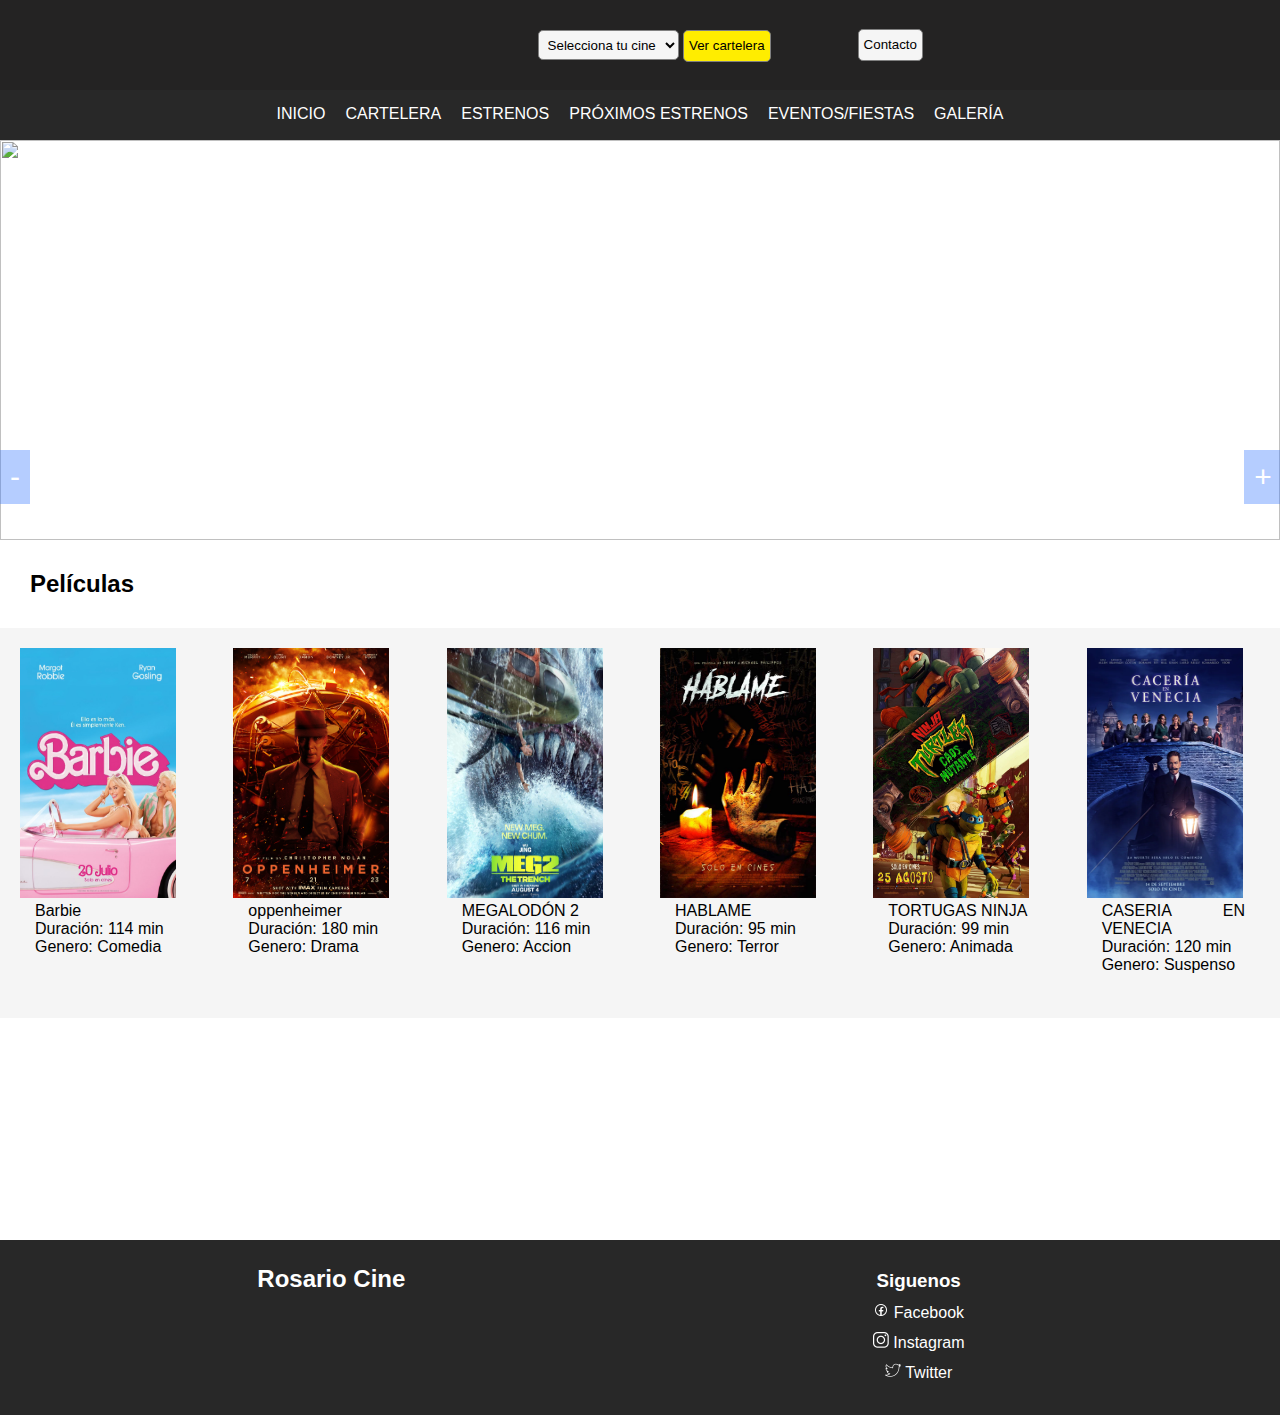
==== RosarioCine/CINE/index.html @ 3dbe8622 "Index sitio web" ====
<!DOCTYPE html>
<html lang="es">

<head>
    <meta charset="utf-8">
    <link href="css/style.css" rel="stylesheet" type="text/css">
    <title>Rosario Cine</title>
</head>

<body>
    <div class="cabecera">
        <div class="anchocabecera">
            <div class="imagen-principal">
                <img class="logo" src="">
            </div>
            <div class="buscador">
                <select>
                    <option>Selecciona tu cine</option>
                    <option>Rosario Sur</option>
                    <option>Rosario Norte</option>
                    <option>Rosario Centro</option>
                </select>
                <input type="button" value="Ver cartelera" onclick="before">
            </div>
            <div class="contacto">
                <input type="button" value="Contacto">
            </div>
        </div>
    </div>
    <nav class="navegador">
        <div class="anchonavegador">
            <ul>
                <li>
                    <a href="">Inicio</a>
                </li>
                <li>
                    <a href="">Cartelera</a>
                </li>
                <li>
                    <a href="">Estrenos</a>
                </li>
                <li>
                    <a href="">Próximos estrenos</a>
                </li>
                <li>
                    <a href="">Eventos/Fiestas</a>
                </li>
                <li>
                    <a href="">Galería</a>
                </li>
            </ul>
            <ul>

            </ul>
        </div>
    </nav>
    <div class="imagen-slider">
        <div id="banners">
            <img class="imagenes-banners" src="img/banners/angrybirds.png">


        </div>
        <div class="botonesSigAnt">
            <button class="b-anterior" onclick="beforeImage()">-</button>
            <button class="b-siguiente" onclick="nextImage()">+</button>
        </div>
        <script>
            var slider_content = document.getElementById('banners');

            var image = ["tortugas", "venecia", "oppenheimer", "hablame", "barbie", "tortugas"];

            var i = image.length;

            function nextImage() {
                if (i < image.length) {
                    i = i + 1;
                    if (i == image.length) {
                        i = 1;
                    }
                } else {
                    i = 1;
                }
                slider_content.innerHTML = "<img class=\"imagenes-banners\" src=\"img/banners/" + image[i] + ".png\">";
            }

            function beforeImage() {
                if (i < image.length + 1 && i > 1) {
                    i = i - 1;
                } else {
                    i = image.length;
                }
                slider_content.innerHTML = "<img class=\"imagenes-banners\" src=img/banners/" + image[i - 1] + ".png>";
            }
        </script>
    </div>


    <div class="peliculas">
        <h2>Películas</h2>
        <div class="listapeliculas">
            <div class="pelicula-info">
                <img src="img/peliculas/barbie.jpg">
                <p>Barbie </p>
                <p>Duración: 114 min </p>
                <p>Genero: Comedia </p>
            </div>
            <div class="pelicula-info">
                <img src="img/peliculas/oppenheimer.jpg">
                <p>oppenheimer</p>
                <p>Duración: 180 min </p>
                <p>Genero: Drama</p>
            </div>
            <div class="pelicula-info">
                <img src="img/peliculas/Meg2.jpg">
                <p>MEGALODÓN 2 </p>
                <p>Duración: 116 min</p>
                <p>Genero: Accion </p>
            </div>
            <div class="pelicula-info">
                <img src="img/peliculas/Hablame.jpg">
                <p>HABLAME </p>
                <p>Duración: 95 min</p>
                <p>Genero: Terror </p>
            </div>
            <div class="pelicula-info">
                <img src="img/peliculas/tortugas.jpg">
                <p>TORTUGAS NINJA </p>
                <p>Duración: 99 min</p>
                <p>Genero: Animada </p>
            </div>
            <div class="pelicula-info">
                <img src="img/peliculas/caceria en venecia.jpg">
                <p>CASERIA EN VENECIA </p>
                <p>Duración: 120 min</p>
                <p>Genero: Suspenso </p>
            </div>
        </div>
    </div>

    <div class="pie">
        <div class="pie-padre">
            <div class="pie-izquierda">
                <h2>Rosario Cine</h2>
            </div>
            <div class="pie-centro">

            </div>
            <div class="pie-derecha">
                <h3>Siguenos</h3>
                <ul>
                    <li>
                        <a href=""><img src="img/icons/Facebook_16px.png"> Facebook</a>
                    </li>
                    <li>
                        <a href=""><img src="img/icons/Instagram_16px.png"> Instagram</a>
                    </li>
                    <li>
                        <a href=""><img src="img/icons/Twitter_16px.png"> Twitter</a>
                    </li>
                </ul>



            </div>
        </div>

    </div>
    <script>
        setInterval('nextImage()', 3000);
    </script>
</body>

</html>
---- RosarioCine/CINE/css/style.css ----
* {
    padding: 0;
    margin: 0;
    font-family: Roboto, Oxygen, Ubuntu, Cantarell, 'Open Sans', 'Helvetica Neue', sans-serif;
}

.cabecera {
    top: 0;
    width: 100%;
    height: 90px;
    background-color: #242323;
    position: fixed;
    z-index: 1;
}

.anchocabecera {
    width: 50%;
    height: 90px;
    margin: 0 auto;
    display: flex;
}

.imagen-principal {
    flex: 33%;
    height: 110px;
}

.logo {
    margin: 10px;
    height: 70px;
}

.buscador {
    flex: 49%;
    height: 90px;
    float: left;
}

.buscador select {
    margin-top: 30px;
    border-radius: 5px;
    background-color: whitesmoke;
    border: 1px solid gray;
    height: 30px;
    padding: 5px;
    cursor: pointer;
}

.buscador input {
    border-radius: 5px;
    background-color: #ffed00;
    line-height: 20px;
    padding: 5px;
    border: 1px solid gray;
    cursor: pointer;
}

.buscador input:hover {
    background-color: rgb(239, 248, 188);
}

.contacto {
    margin-top: 29px;
    flex: 15%;
    height: 110px;
}

.contacto input {
    line-height: 20px;
    padding: 5px;
    border: 1px solid gray;
    cursor: pointer;
    border-radius: 5px;
    background-color: whitesmoke;
}

.contacto input:hover {
    background-color: rgb(239, 248, 188);
}

.navegador {
    background-color: #282828;
    top: 0;
    width: 100%;
    height: auto;
    margin-top: 90px;
    position: fixed;
    z-index: 2;
}

.anchonavegador {
    margin: 0 auto;
    height: 50px;
    width: 75%;
}

.anchonavegador ul {
    position: relative;
    left: 50%;
    float: left;
}

.anchonavegador ul li {
    color: white;
    list-style: none;
    float: left;
    position: relative;
    right: 50%;
    margin: 10px;
    margin-top: 15px;
    text-transform: uppercase;
}

.anchonavegador ul li a {
    text-decoration: none;
    color: white;
}

.anchonavegador ul li a:hover {
    color: rgb(255, 255, 0);
    transition: .4s;
}

.imagen-slider {
    margin-top: 140px;
    width: 100%;
    height: 400px;
}

#banners {
    width: 100%;
    height: auto;
}

.botonesSigAnt {
    width: 100%;
}

.b-anterior {
    padding: 10px;
    border: none;
    background: rgba(51, 119, 255, 0.363);
    font-size: 30px;
    color: white;
    position: absolute;
    top: 50%;
    cursor: pointer;
}

.b-siguiente {
    padding: 10px;
    border: none;
    background: rgba(51, 119, 255, 0.363);
    font-size: 30px;
    color: white;
    position: absolute;
    top: 50%;
    cursor: pointer;
    margin-left: 97.2%;
}

.imagenes-banners {
    width: 100%;
    height: 400px;
}

.peliculas {
    width: 100%;
    height: 700px;
}

.peliculas h2 {
    padding: 30px;
}

.listapeliculas {
    width: 100%;
    height: 450px;
    display: flex;
    flex-direction: row;
}

.pelicula-info {
    flex: 20%;
    height: 350px;
    background-color: whitesmoke;
    text-align: justify;
    padding: 20px;
}

.pelicula-info img {
    width: 90%;
    height: 250px;
}

.pelicula-info p {
    padding-right: 15px;
    padding-left: 15px;
}

.pie {
    width: 100%;
    height: 175px;
    background-color: #282828;
    ;
    color: white;
}

.pie-padre {
    margin: 0 auto;
    background-color: #282828;
    ;
    width: 70%;
    height: 175px;
    display: flex;
}

.pie-izquierda {
    flex: 33%;
}

.pie-izquierda h2 {
    margin-top: 25px;
    text-align: center;
}

.pie-izquierda p {
    margin: 30px;
}

.pie-centro {
    flex: 33%;
}

.pie-derecha {
    padding: 30px;
    flex: 33%;
    text-align: center;
}

.pie-derecha ul li {
    list-style: none;
    margin: 10px;
}

.pie-derecha a {
    margin: 15px;
    text-decoration: none;
    color: white;
}

.pie-derecha a:hover {
    color: purple;
}
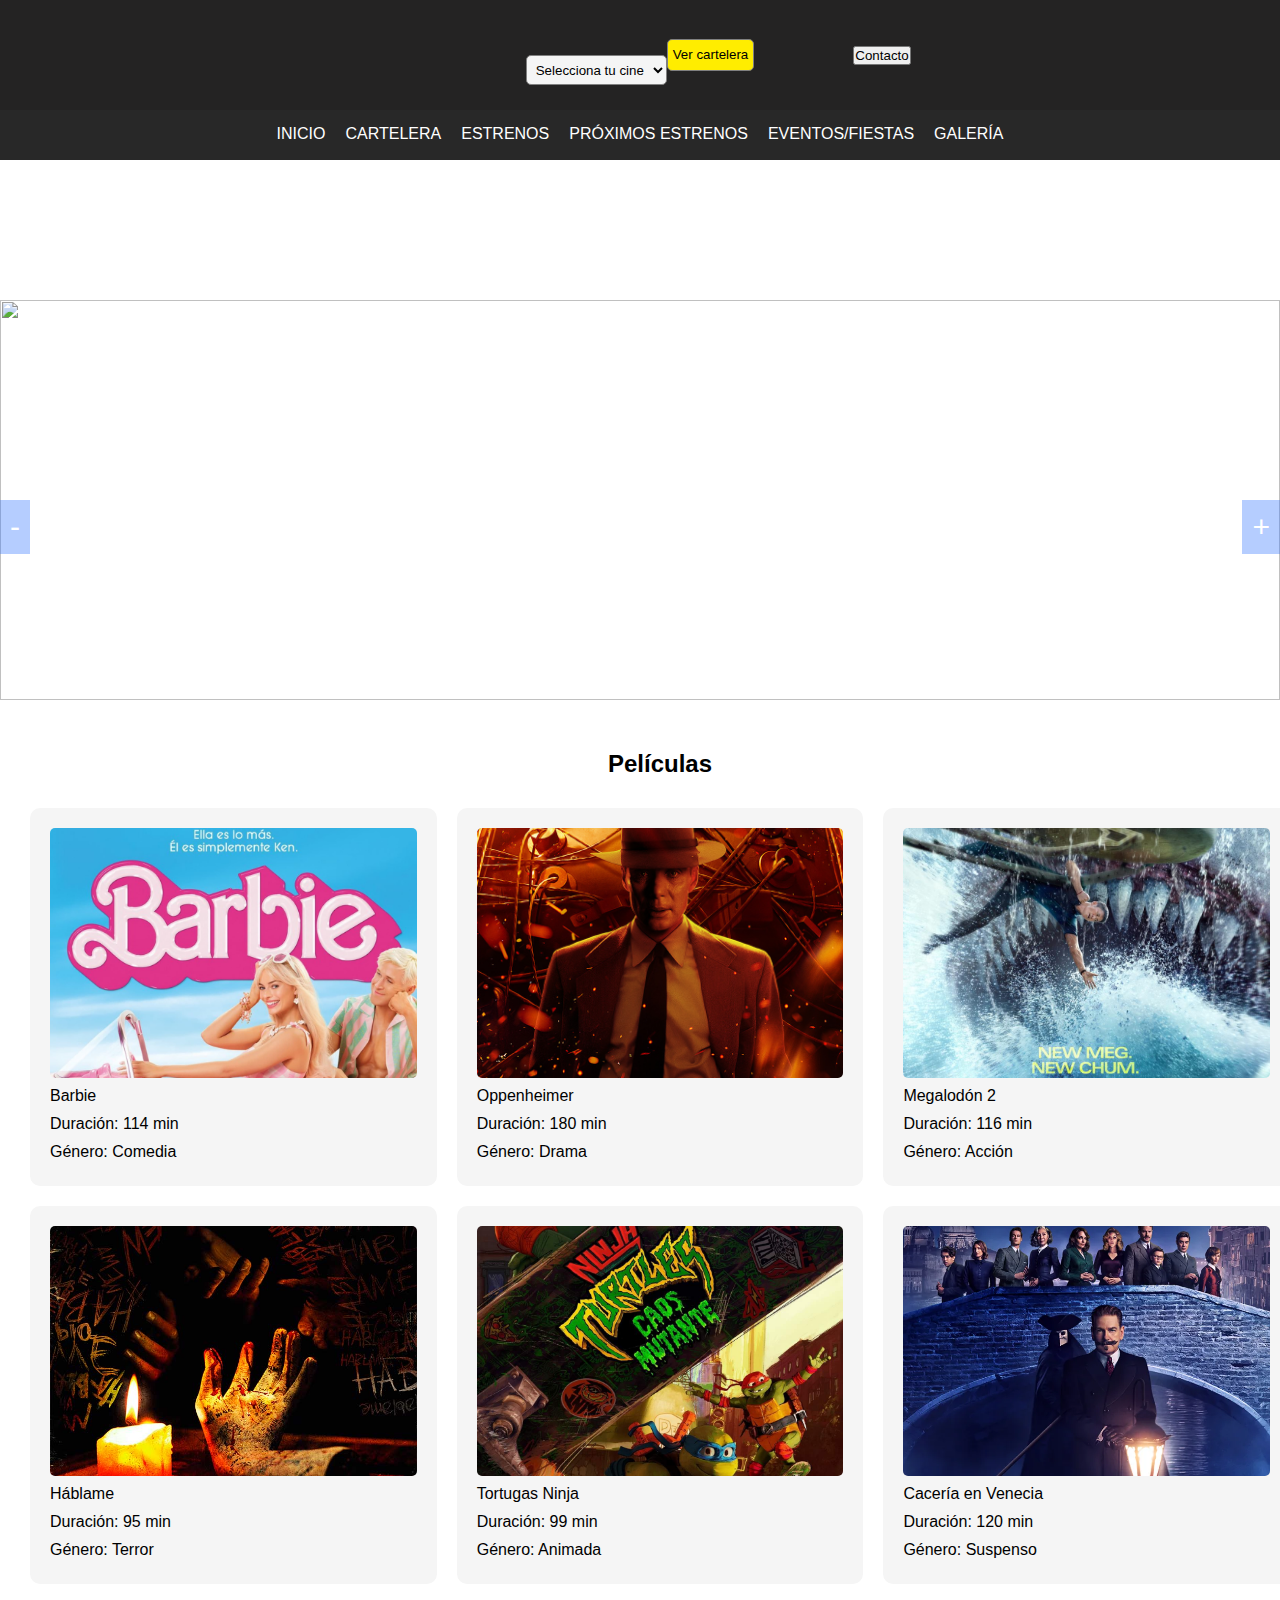
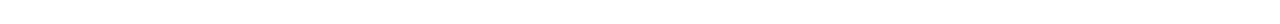
==== commit 0dd01645: "Ajustes en el css para acomodar la pantalla" ====
--- a/RosarioCine/CINE/index.html
+++ b/RosarioCine/CINE/index.html
@@ -93,77 +93,61 @@
             }
         </script>
     </div>
-
-
     <div class="peliculas">
-        <h2>Películas</h2>
-        <div class="listapeliculas">
-            <div class="pelicula-info">
-                <img src="img/peliculas/barbie.jpg">
-                <p>Barbie </p>
-                <p>Duración: 114 min </p>
-                <p>Genero: Comedia </p>
+        <h2 class="titulo-seccion">Películas</h2>
+        <div class="contenedor">
+            <div class="fila-peliculas">
+                <!-- Película 1 -->
+                <div class="pelicula-info">
+                    <img src="img/peliculas/barbie.jpg" alt="Barbie">
+                    <p>Barbie</p>
+                    <p>Duración: 114 min</p>
+                    <p>Género: Comedia</p>
+                </div>
+                <!-- Película 2 -->
+                <div class="pelicula-info">
+                    <img src="img/peliculas/oppenheimer.jpg" alt="Oppenheimer">
+                    <p>Oppenheimer</p>
+                    <p>Duración: 180 min</p>
+                    <p>Género: Drama</p>
+                </div>
+                <!-- Película 3 -->
+                <div class="pelicula-info">
+                    <img src="img/peliculas/Meg2.jpg" alt="Megalodón 2">
+                    <p>Megalodón 2</p>
+                    <p>Duración: 116 min</p>
+                    <p>Género: Acción</p>
+                </div>
             </div>
-            <div class="pelicula-info">
-                <img src="img/peliculas/oppenheimer.jpg">
-                <p>oppenheimer</p>
-                <p>Duración: 180 min </p>
-                <p>Genero: Drama</p>
-            </div>
-            <div class="pelicula-info">
-                <img src="img/peliculas/Meg2.jpg">
-                <p>MEGALODÓN 2 </p>
-                <p>Duración: 116 min</p>
-                <p>Genero: Accion </p>
-            </div>
-            <div class="pelicula-info">
-                <img src="img/peliculas/Hablame.jpg">
-                <p>HABLAME </p>
-                <p>Duración: 95 min</p>
-                <p>Genero: Terror </p>
-            </div>
-            <div class="pelicula-info">
-                <img src="img/peliculas/tortugas.jpg">
-                <p>TORTUGAS NINJA </p>
-                <p>Duración: 99 min</p>
-                <p>Genero: Animada </p>
-            </div>
-            <div class="pelicula-info">
-                <img src="img/peliculas/caceria en venecia.jpg">
-                <p>CASERIA EN VENECIA </p>
-                <p>Duración: 120 min</p>
-                <p>Genero: Suspenso </p>
+            <div class="fila-peliculas">
+                <!-- Película 4 -->
+                <div class="pelicula-info">
+                    <img src="img/peliculas/Hablame.jpg" alt="Háblame">
+                    <p>Háblame</p>
+                    <p>Duración: 95 min</p>
+                    <p>Género: Terror</p>
+                </div>
+                <!-- Película 5 -->
+                <div class="pelicula-info">
+                    <img src="img/peliculas/tortugas.jpg" alt="Tortugas Ninja">
+                    <p>Tortugas Ninja</p>
+                    <p>Duración: 99 min</p>
+                    <p>Género: Animada</p>
+                </div>
+                <!-- Película 6 -->
+                <div class="pelicula-info">
+                    <img src="img/peliculas/caceria en venecia.jpg" alt="Cacería en Venecia">
+                    <p>Cacería en Venecia</p>
+                    <p>Duración: 120 min</p>
+                    <p>Género: Suspenso</p>
+                </div>
             </div>
         </div>
+        
     </div>
-
-    <div class="pie">
-        <div class="pie-padre">
-            <div class="pie-izquierda">
-                <h2>Rosario Cine</h2>
-            </div>
-            <div class="pie-centro">
-
-            </div>
-            <div class="pie-derecha">
-                <h3>Siguenos</h3>
-                <ul>
-                    <li>
-                        <a href=""><img src="img/icons/Facebook_16px.png"> Facebook</a>
-                    </li>
-                    <li>
-                        <a href=""><img src="img/icons/Instagram_16px.png"> Instagram</a>
-                    </li>
-                    <li>
-                        <a href=""><img src="img/icons/Twitter_16px.png"> Twitter</a>
-                    </li>
-                </ul>
-
-
-
-            </div>
-        </div>
-
+    
+    </div>
+    
     </div>
     <script>
         setInterval('nextImage()', 3000);
--- a/RosarioCine/CINE/css/style.css
+++ b/RosarioCine/CINE/css/style.css
@@ -1,28 +1,38 @@
+/* Estilos generales */
 * {
     padding: 0;
     margin: 0;
     font-family: Roboto, Oxygen, Ubuntu, Cantarell, 'Open Sans', 'Helvetica Neue', sans-serif;
 }
 
+body {
+    display: grid;
+    width: 100%;
+    overflow-x: hidden;
+    grid-template-rows: auto 1fr auto;
+    grid-template-columns: 1fr;
+    min-height: 100vh;
+    margin: 0;
+}
+
+/* Estilos de la cabecera */
 .cabecera {
-    top: 0;
-    width: 100%;
-    height: 90px;
     background-color: #242323;
-    position: fixed;
+    color: white;
     z-index: 1;
 }
 
 .anchocabecera {
-    width: 50%;
-    height: 90px;
-    margin: 0 auto;
-    display: flex;
+    display: grid;
+    grid-template-columns: 1fr 1fr 1fr; /* Divide la cabecera en tres partes iguales */
+    align-items: center;
 }
 
 .imagen-principal {
-    flex: 33%;
+    grid-column: 1 / span 1; /* Ocupa la primera columna */
     height: 110px;
+    display: flex;
+    align-items: center;
 }
 
 .logo {
@@ -31,9 +41,10 @@
 }
 
 .buscador {
-    flex: 49%;
-    height: 90px;
-    float: left;
+    grid-column: 2 / span 1; /* Ocupa la segunda columna */
+    display: flex;
+    justify-content: center;
+    align-items: center;
 }
 
 .buscador select {
@@ -55,57 +66,43 @@
     cursor: pointer;
 }
 
-.buscador input:hover {
-    background-color: rgb(239, 248, 188);
-}
-
-.contacto {
-    margin-top: 29px;
-    flex: 15%;
-    height: 110px;
-}
-
-.contacto input {
-    line-height: 20px;
+.IniciarSesion {
+    grid-column: 3 / span 1; /* Ocupa la tercera columna */
+    display: flex;
+    justify-content: flex-end;
+    align-items: center;
+}
+
+.IniciarSesion a {
+    line-height: 10px;
     padding: 5px;
     border: 1px solid gray;
     cursor: pointer;
-    border-radius: 5px;
+    border-radius: 10px;
     background-color: whitesmoke;
 }
 
-.contacto input:hover {
-    background-color: rgb(239, 248, 188);
-}
-
+/* Estilos del navegador */
 .navegador {
     background-color: #282828;
-    top: 0;
-    width: 100%;
-    height: auto;
-    margin-top: 90px;
-    position: fixed;
+    color: white;
     z-index: 2;
 }
 
 .anchonavegador {
     margin: 0 auto;
     height: 50px;
-    width: 75%;
+    width: 100%;
 }
 
 .anchonavegador ul {
-    position: relative;
-    left: 50%;
-    float: left;
+    display: flex;
+    justify-content: center;
 }
 
 .anchonavegador ul li {
     color: white;
     list-style: none;
-    float: left;
-    position: relative;
-    right: 50%;
     margin: 10px;
     margin-top: 15px;
     text-transform: uppercase;
@@ -117,106 +114,182 @@
 }
 
 .anchonavegador ul li a:hover {
-    color: rgb(255, 255, 0);
-    transition: .4s;
-}
-
+    color: #ffed00;
+    transition: 0.4s;
+}
+
+/* Estilos del slider de imágenes */
 .imagen-slider {
     margin-top: 140px;
     width: 100%;
     height: 400px;
+    position: relative;
+    overflow: hidden;
 }
 
 #banners {
     width: 100%;
-    height: auto;
-}
-
+    height: 100%;
+}
+
+/* Modifica la ubicación de los botones del slider */
 .botonesSigAnt {
     width: 100%;
-}
-
-.b-anterior {
-    padding: 10px;
-    border: none;
-    background: rgba(51, 119, 255, 0.363);
-    font-size: 30px;
-    color: white;
     position: absolute;
     top: 50%;
-    cursor: pointer;
-}
-
+    display: flex;
+    justify-content: space-between; /* Para alinear los botones a los extremos */
+}
+
+.b-anterior,
 .b-siguiente {
     padding: 10px;
     border: none;
     background: rgba(51, 119, 255, 0.363);
     font-size: 30px;
     color: white;
-    position: absolute;
-    top: 50%;
-    cursor: pointer;
-    margin-left: 97.2%;
-}
+    cursor: pointer;
+}
+
+.b-anterior {
+    left: 10px; /* Alinea el botón anterior a la izquierda */
+}
+
+.b-siguiente {
+    right: 10px; /* Alinea el botón siguiente a la derecha */
+}
+
 
 .imagenes-banners {
     width: 100%;
-    height: 400px;
-}
-
+    height: 100%;
+    object-fit: cover;
+}
+
+/* Estilos de la sección de películas */
 .peliculas {
     width: 100%;
-    height: 700px;
+    padding: 20px;
 }
 
 .peliculas h2 {
-    padding: 30px;
+    padding: 30px 0;
+    text-align: center;
 }
 
 .listapeliculas {
-    width: 100%;
-    height: 450px;
-    display: flex;
-    flex-direction: row;
+    display: flex;
+    flex-wrap: wrap;
+    justify-content: space-between;
 }
 
 .pelicula-info {
-    flex: 20%;
-    height: 350px;
+    flex-basis: calc(33.33% - 20px);
+    margin-bottom: 20px;
     background-color: whitesmoke;
     text-align: justify;
     padding: 20px;
+    border-radius: 10px;
+    box-sizing: border-box;
+    margin: 0 10px;
+}
+
+.fila-peliculas {
+    display: flex;
+    justify-content: space-between;
+    margin-bottom: 20px;
+    width: 100%;
 }
 
 .pelicula-info img {
-    width: 90%;
+    width: 100%;
     height: 250px;
+    object-fit: cover;
+    border-radius: 5px;
 }
 
 .pelicula-info p {
-    padding-right: 15px;
-    padding-left: 15px;
-}
-
+    padding: 5px 0;
+}
+
+.pelicula-info a {
+    text-decoration: none;
+    color: black;
+    margin-right: 10px;
+}
+
+.boton {
+    display: inline-block;
+    padding: 10px 20px;
+    font-size: 16px;
+    text-align: center;
+    text-decoration: none;
+    outline: none;
+    border: none;
+    border-radius: 5px;
+    background-color: #ffed00;
+    color: black;
+    cursor: pointer;
+    transition: background-color 0.3s;
+}
+
+.boton:hover {
+    background-color: #ffc800;
+}
+
+/* Estilos del formulario de agregar película */
+.agregar-pelicula {
+    background-color: whitesmoke;
+    text-align: center;
+    padding: 20px;
+    border-radius: 10px;
+    margin-top: 20px;
+}
+
+.agregar-pelicula label,
+.agregar-pelicula input {
+    display: block;
+    margin: 10px auto;
+}
+
+.agregar-pelicula button {
+    display: inline-block;
+    padding: 10px 20px;
+    font-size: 16px;
+    text-decoration: none;
+    outline: none;
+    border: none;
+    border-radius: 5px;
+    background-color: #ffed00;
+    color: black;
+    cursor: pointer;
+    transition: background-color 0.3s;
+}
+
+.agregar-pelicula button:hover {
+    background-color: #ffc800;
+}
+
+/* Estilos del pie de página */
 .pie {
-    width: 100%;
+    background-color: #282828;
+    color: white;
+    text-align: center;
+    padding: 0;
+}
+
+.pie-padre {
+    display: flex;
+    justify-content: space-between;
+    align-items: center;
     height: 175px;
-    background-color: #282828;
-    ;
-    color: white;
-}
-
-.pie-padre {
-    margin: 0 auto;
-    background-color: #282828;
-    ;
-    width: 70%;
-    height: 175px;
-    display: flex;
-}
-
-.pie-izquierda {
-    flex: 33%;
+    padding: 0 20px;
+}
+
+.pie-izquierda,
+.pie-centro,
+.pie-derecha {
+    flex: 1;
 }
 
 .pie-izquierda h2 {
@@ -228,27 +301,23 @@
     margin: 30px;
 }
 
-.pie-centro {
-    flex: 33%;
-}
-
-.pie-derecha {
-    padding: 30px;
-    flex: 33%;
-    text-align: center;
+.pie-derecha ul {
+    display: flex;
+    justify-content: center;
+    list-style: none;
+    padding: 0;
 }
 
 .pie-derecha ul li {
-    list-style: none;
-    margin: 10px;
+    margin: 0 10px;
+    display: inline;
 }
 
 .pie-derecha a {
-    margin: 15px;
     text-decoration: none;
     color: white;
 }
 
 .pie-derecha a:hover {
     color: purple;
-}+}
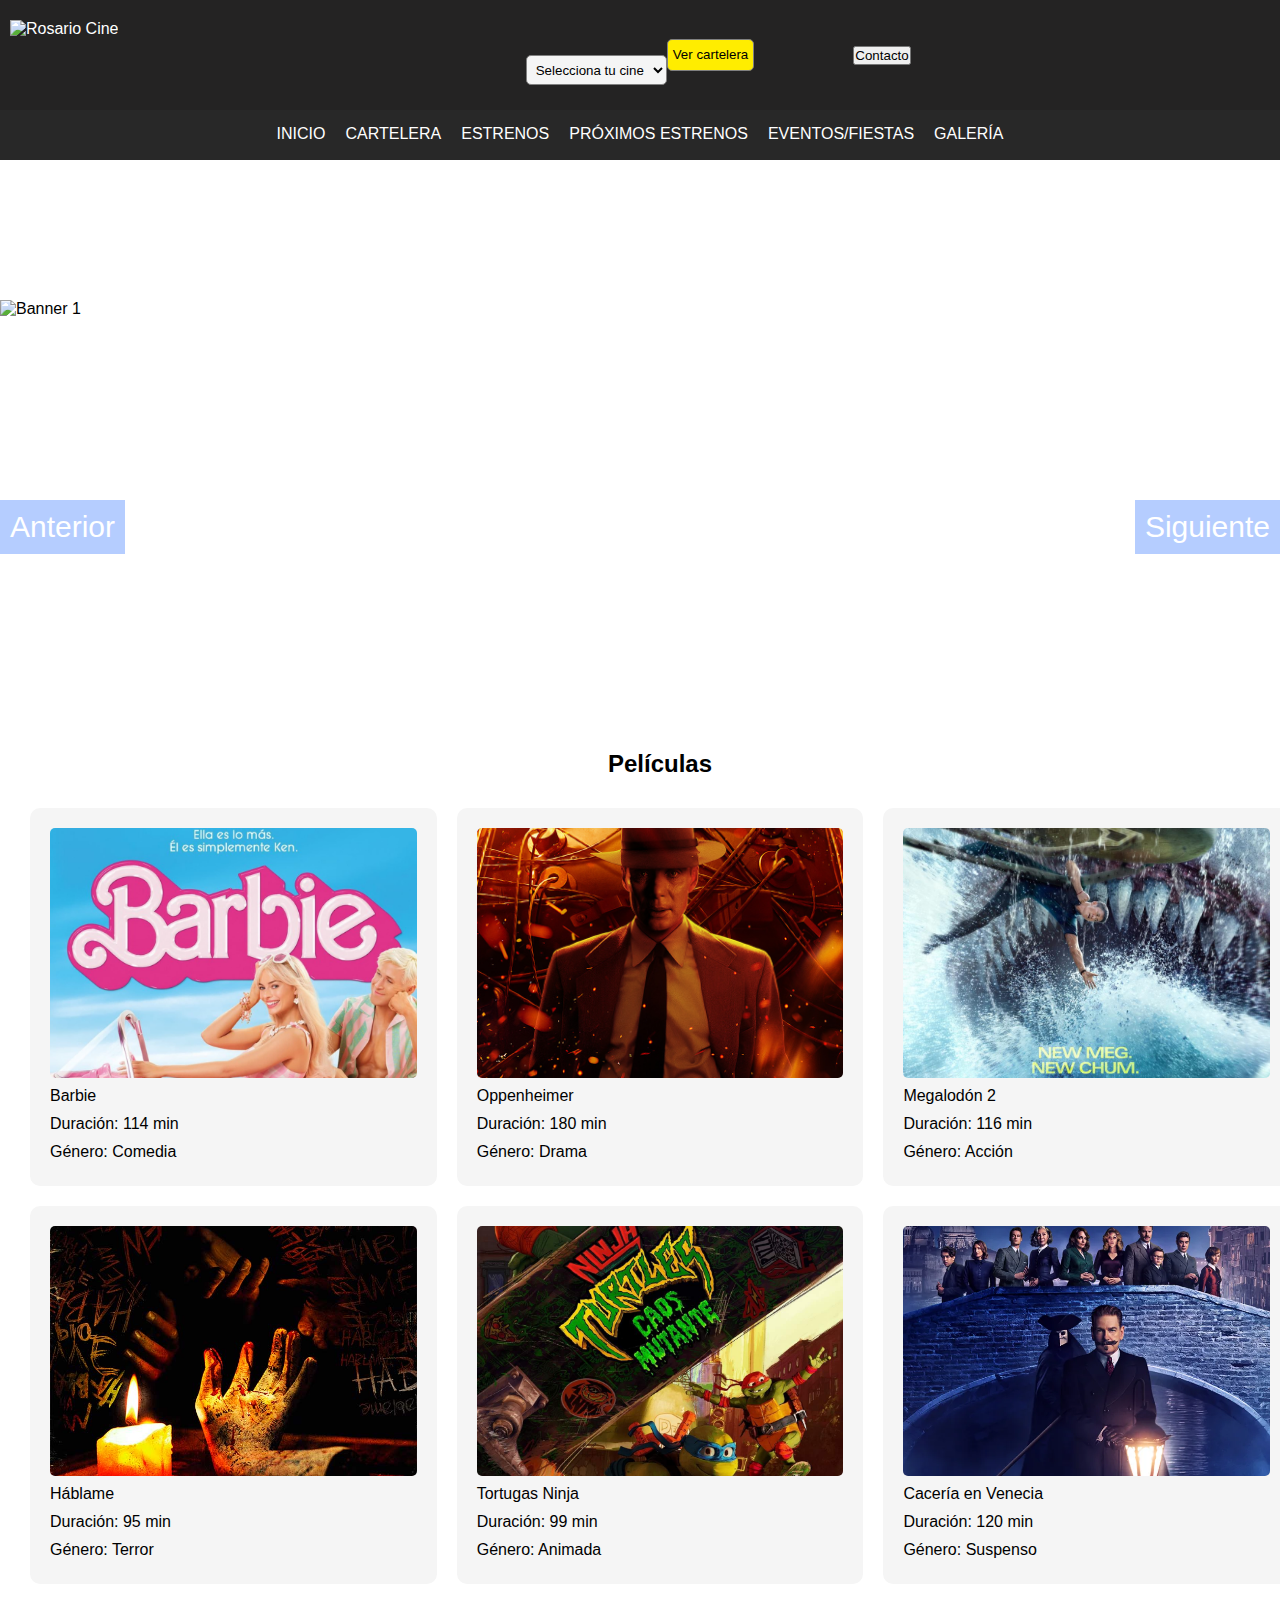
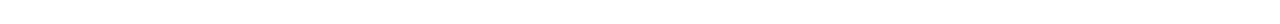
==== commit b8852ad9: "Agrego la opcion para filtrar por categoria (falta terminar)" ====
--- a/RosarioCine/CINE/index.html
+++ b/RosarioCine/CINE/index.html
@@ -1,17 +1,15 @@
 <!DOCTYPE html>
 <html lang="es">
-
 <head>
     <meta charset="utf-8">
     <link href="css/style.css" rel="stylesheet" type="text/css">
     <title>Rosario Cine</title>
 </head>
-
 <body>
     <div class="cabecera">
         <div class="anchocabecera">
             <div class="imagen-principal">
-                <img class="logo" src="">
+                <img class="logo" src="tu_logo.jpg" alt="Rosario Cine">
             </div>
             <div class="buscador">
                 <select>
@@ -20,7 +18,7 @@
                     <option>Rosario Norte</option>
                     <option>Rosario Centro</option>
                 </select>
-                <input type="button" value="Ver cartelera" onclick="before">
+                <input type="button" value="Ver cartelera" onclick="verCartelera()">
             </div>
             <div class="contacto">
                 <input type="button" value="Contacto">
@@ -30,69 +28,56 @@
     <nav class="navegador">
         <div class="anchonavegador">
             <ul>
-                <li>
-                    <a href="">Inicio</a>
-                </li>
-                <li>
-                    <a href="">Cartelera</a>
-                </li>
-                <li>
-                    <a href="">Estrenos</a>
-                </li>
-                <li>
-                    <a href="">Próximos estrenos</a>
-                </li>
-                <li>
-                    <a href="">Eventos/Fiestas</a>
-                </li>
-                <li>
-                    <a href="">Galería</a>
-                </li>
-            </ul>
-            <ul>
-
+                <li><a href="#">Inicio</a></li>
+                <li><a href="#">Cartelera</a></li>
+                <li><a href="#">Estrenos</a></li>
+                <li><a href="#">Próximos estrenos</a></li>
+                <li><a href="#">Eventos/Fiestas</a></li>
+                <li><a href="#">Galería</a></li>
             </ul>
         </div>
     </nav>
     <div class="imagen-slider">
         <div id="banners">
-            <img class="imagenes-banners" src="img/banners/angrybirds.png">
-
-
+            <img class="imagenes-banners" src="img/banners/angrybirds.png" alt="Banner 1">
         </div>
         <div class="botonesSigAnt">
-            <button class="b-anterior" onclick="beforeImage()">-</button>
-            <button class="b-siguiente" onclick="nextImage()">+</button>
+            <button class="b-anterior" onclick="beforeImage()">Anterior</button>
+            <button class="b-siguiente" onclick="nextImage()">Siguiente</button>
         </div>
-        <script>
-            var slider_content = document.getElementById('banners');
+    </div>
+    <script>
+        var slider_content = document.getElementById('banners');
+        var image = ["tortugas", "venecia", "oppenheimer", "hablame", "barbie", "tortugas"];
+        var i = 0;
 
-            var image = ["tortugas", "venecia", "oppenheimer", "hablame", "barbie", "tortugas"];
+        function nextImage() {
+            if (i < image.length - 1) {
+                i = i + 1;
+            } else {
+                i = 0;
+            }
+            slider_content.innerHTML = "<img class=\"imagenes-banners\" src=\"img/banners/" + image[i] + ".jpg\" alt=\"Banner " + (i + 1) + "\">";
+        }
 
-            var i = image.length;
+        function beforeImage() {
+            if (i > 0) {
+                i = i - 1;
+            } else {
+                i = image.length - 1;
+            }
+            slider_content.innerHTML = "<img class=\"imagenes-banners\" src=\"img/banners/" + image[i] + ".jpg\" alt=\"Banner " + (i + 1) + "\">";
+        }
+        
+        // Función para ver la cartelera (debes implementarla)
+        function verCartelera() {
+            // Aquí debes agregar la lógica para redirigir a la página de la cartelera.
+            // Por ejemplo, window.location.href = "cartelera.html";
+        }
 
-            function nextImage() {
-                if (i < image.length) {
-                    i = i + 1;
-                    if (i == image.length) {
-                        i = 1;
-                    }
-                } else {
-                    i = 1;
-                }
-                slider_content.innerHTML = "<img class=\"imagenes-banners\" src=\"img/banners/" + image[i] + ".png\">";
-            }
-
-            function beforeImage() {
-                if (i < image.length + 1 && i > 1) {
-                    i = i - 1;
-                } else {
-                    i = image.length;
-                }
-                slider_content.innerHTML = "<img class=\"imagenes-banners\" src=img/banners/" + image[i - 1] + ".png>";
-            }
-        </script>
-    </div>
+        // Iniciar el carrusel automáticamente cada 3 segundos
+        setInterval(nextImage, 3000);
+    </script>
     <div class="peliculas">
         <h2 class="titulo-seccion">Películas</h2>
         <div class="contenedor">
@@ -143,15 +128,6 @@
                 </div>
             </div>
         </div>
-        
     </div>
-    
-    </div>
-    
-    </div>
-    <script>
-        setInterval('nextImage()', 3000);
-    </script>
 </body>
-
-</html>+</html>
